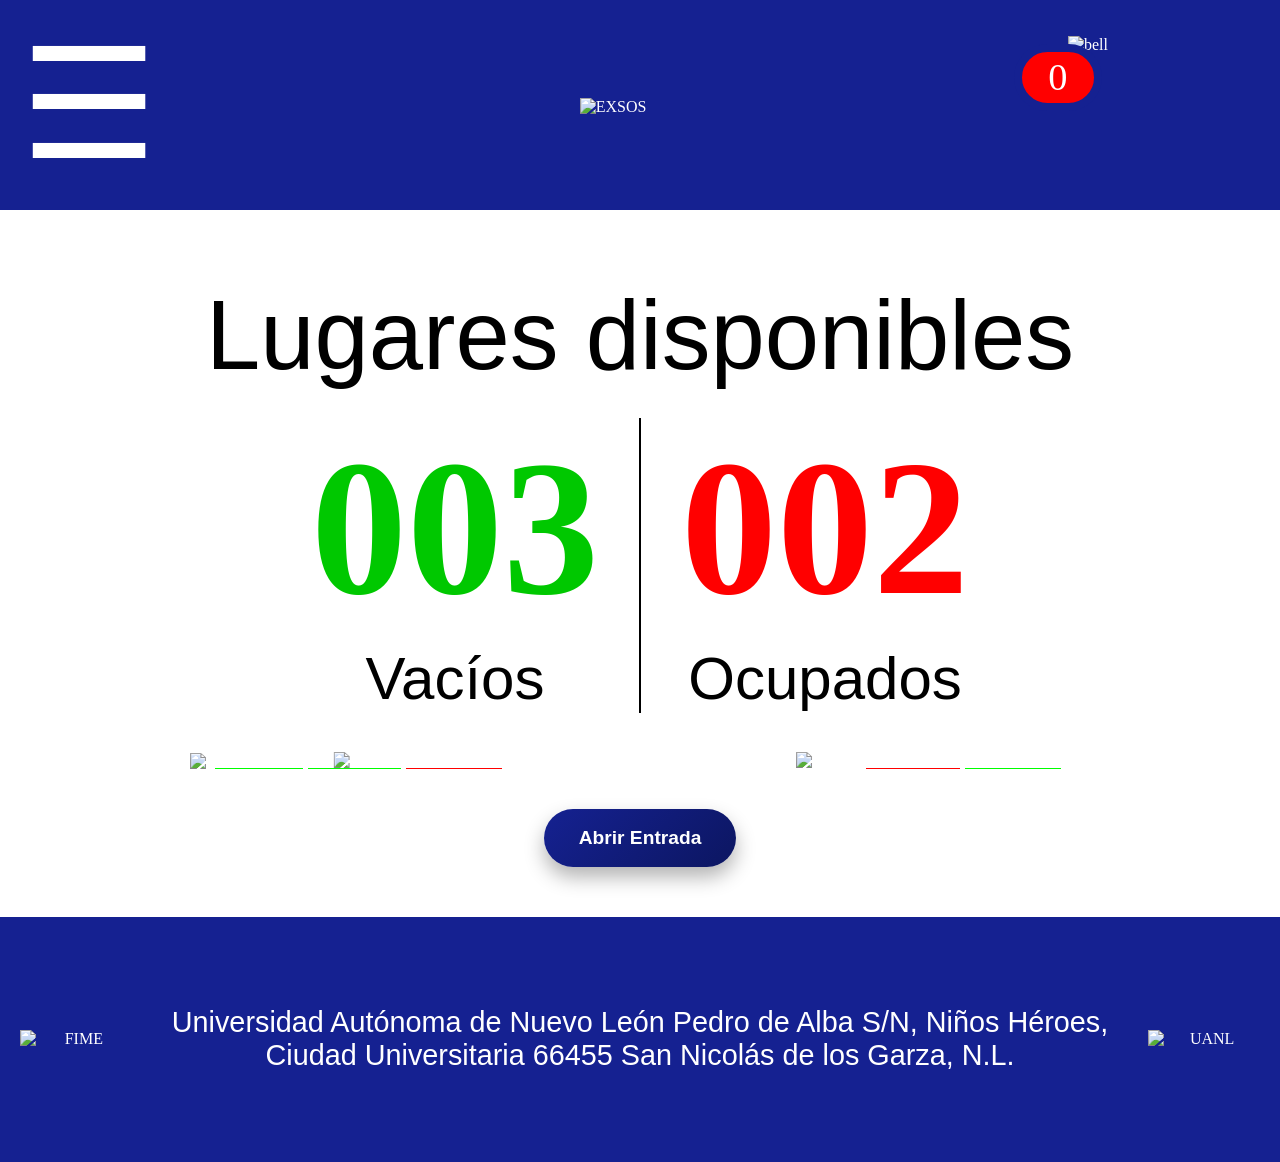
==== index.html @ 55df1228 "Update index.html" ====
<!DOCTYPE html>
<html lang="es">

    <head>
        <meta charset="UTF-8">
        <title> interfaz IHM </title>
        <link rel="stylesheet" href="Styles.css">
        <link rel="icon" href="https://i.postimg.cc/sD1s6x3P/mua.webp">
        
        <!-- IMPORTACIÓN DE LIBRERÍAS FIREBASE (Versión Compat para no romper los botones) -->
<script src="https://www.gstatic.com/firebasejs/8.10.0/firebase-app.js"></script>
<script src="https://www.gstatic.com/firebasejs/8.10.0/firebase-database.js"></script>
    </head>

    <body>

    <!--    ----------------         Aqui esta para el menu despegable               ------------------   -->
                 <div class="header">
                    <div class="menu-btn" onclick="abrirMenu()">☰</div>
                    <div class="imagen-exsos">
                            <img src="https://i.imgur.com/lXxOiO5.png" alt="EXSOS" class="posicion-logo">
                    </div>
                    <div class="notificaciones-container">
                        <div class="campana-wrapper" onclick="toggleNotificaciones()">
                        <img src="https://i.imgur.com/gANyK8b.png" class="bell" alt="bell">
                        <span class="badge" id="badgeNoti">0</span>
                        </div>

                            <div id="panelNotificaciones" class="panel-notificaciones">

                            <h3 class="titulo-panel">Actualizaciones</h3>

                                    <!-- HOY -->
                                        <div class="bloque-noti">
                                            <div class="cabecera-noti" onclick="toggleSeccion('hoy')">
                                                <span>Hoy</span>
                                                <span class="flecha" id="flecha-hoy">▼</span>
                                            </div>

                                            <div class="contenido-noti" id="hoy">

                                                <div class="estado-vacio" id="estadoVacioHoy">
                                                    <img src="https://i.postimg.cc/vT0816bb/Dino-sorprendido.webp" alt="Sin eventos" class="img-vacio">
                                                    <p>No se encontraron eventos...</p>
                                                </div>

                                            </div>
                                        </div>

                                    
                                        <div class="bloque-noti">
                                            <div class="cabecera-noti" onclick="toggleSeccion('anteriores')">
                                                <span>Anteriores</span>
                                                <span class="flecha" id="flecha-anteriores">▼</span>
                                            </div>

                                            <div class="contenido-noti" id="anteriores">

                                                <div class="estado-vacio" id="estadoVacioAnteriores">
                                                    <img src="https://i.postimg.cc/vT0816bb/Dino-sorprendido.webp" class="img-vacio">
                                                    <p>No se encontraron eventos...</p>
                                                </div>

                                            </div>
                                        </div>

                            </div>
                    </div>
                </div>


                
                <div id="menuLateral" class="menu-lateral">

                    <div class="menu-top">
                            <div class="menu-icon">☰</div>
                            </div>

                    <div class="menu-body">
                    <a href="Calendario.html">Calendario</a>
                    <a href="#" onclick="abrirAyuda()">Ayuda</a>
                    <a href="Comentarios.html">Comentarios</a>
                    </div>

                </div>

                <div id="overlay" class="overlay" onclick="cerrarMenu()"></div>

    <!--    ----------------         Aqui termina  el menu despegable               ------------------   -->



        <div class="Lugares-disponibles">Lugares disponibles</div>
        
<div class="contenedor-disponibilidad">

    <div class="bloque-numero">
        <span class="numero-verde">003</span>
        <span class="texto-label">Vacíos</span>
    </div>

    <div class="linea-vertical"></div>

    <div class="bloque-numero">
        <span class="numero-rojo">002</span>
        <span class="texto-label">Ocupados</span>
    </div>

</div>








<div class="mapa-estacionamiento">

<img src="https://i.imgur.com/AgysTJE.png" class="estadio">

<div class="cajon libre cajon1">
    <img src="https://i.imgur.com/J6oQWkW.png" class="carro">
</div>

<div class="cajon libre cajon2">
    <img src="https://i.imgur.com/UI5w5Cl.png" class="carro">
</div>

<div class="cajon ocupado cajon3">
    <img src="https://i.imgur.com/orgo04S.png" class="carro">
</div>

<div class="cajon ocupado cajon4">
    <img src="https://i.imgur.com/Uoj2Zxn.png" class="carro">
</div>

<div class="cajon libre cajon5">
    <img src="https://i.imgur.com/QnTv1Oe.png" class="carro">
</div>

</div>

        
<div class="contenedor-boton-acceso">
    <button id="btnAbrirPluma" class="boton-premium" onclick="solicitarApertura()">
        Abrir Entrada
    </button>
</div> 



<!--    ----------------         Aqui empieza  el pie de pagina               ------------------   -->

        <footer class="pie-de-pagina">
            <img src="https://i.imgur.com/ThuJm05.png" alt="FIME" class="tamaño-logos-FIME">
            <p class="texto-universidad">Universidad Autónoma de Nuevo León
                    Pedro de Alba S/N, Niños Héroes, Ciudad Universitaria
                    66455 San Nicolás de los Garza, N.L.</p>
            
            <img src="https://i.imgur.com/YqsTbxy.png" alt="UANL" class="tamaño-logos-uni">
        </footer>

<!--    ----------------         Aqui termina  el pie de pagina               ------------------   --> 
        
        



<div id="overlayAyuda">

<div class="contenedor-ayudante">

    <!-- MONITO CENTRAL -->
    <img src="https://i.postimg.cc/zv83Hrh0/Dino-saludo.png"
    id="imagenCentral"
    class="monito-animado-grande">

    <div class="mensaje-ayuda" id="mensajeAyuda">
        <h3 id="tituloAyuda"></h3>
        <p id="textoAyuda"></p>
    </div>

    <!-- CHAT -->
    
<div class="chat-contenedor">

<div class="titulo-chat">
Asistente virtual Exsos
</div>

<div class="chat-area" id="chatArea">

<!-- MENSAJE DEL BOT -->
<div class="mensaje bot">
<img src="https://i.postimg.cc/76TSnwb3/Dino.jpg" class="avatar">
<div class="burbuja">
¿En qué puedo ayudarte?
</div>
</div>

</div>

<div class="input-chat">
<input type="text" id="inputUsuario" placeholder="Escribe tu pregunta...">
<button class="boton-enviar" onclick="enviarMensaje()">➤</button>
</div>

</div>

    <button class="btn-cerrar" onclick="cerrarAyuda()">Cerrar</button>

</div>

</div>
        
        <!-- SCRIPT INTEGRADO: Reemplaza el llamado externo para asegurar la conexión -->
        <script>
            /* ========================= */
            /* CONEXIÓN A FIREBASE       */
            /* ========================= */
            const firebaseConfig = {
                databaseURL: "https://esp32-ecdcf-default-rtdb.asia-southeast1.firebasedatabase.app"
            };
            
            // Inicializar Firebase
            firebase.initializeApp(firebaseConfig);
            const db = firebase.database();

            // Escuchar cambios en la ruta "estacionamiento" en TIEMPO REAL
            db.ref('estacionamiento').on('value', (snapshot) => {
                const data = snapshot.val();
                
                if (data) {
                    // Mapeamos los datos de Firebase
                    let estados = [data.cajon1, data.cajon2, data.cajon3, data.cajon4, data.cajon5];

                    let cajones = [
                        document.querySelector(".cajon1"),
                        document.querySelector(".cajon2"),
                        document.querySelector(".cajon3"),
                        document.querySelector(".cajon4"),
                        document.querySelector(".cajon5")
                    ];

                    let ocupados = 0;
                    let libres = 0;

                    for (let i = 0; i < 5; i++) {
                        if (cajones[i]) {
                            if (estados[i] == 0) { // Ocupado
                                cajones[i].classList.remove("libre");
                                cajones[i].classList.add("ocupado");
                                ocupados++;
                            } else { // Libre
                                cajones[i].classList.remove("ocupado");
                                cajones[i].classList.add("libre");
                                libres++;
                            }
                        }
                    }

                    // Actualizar textos de contador
                    const txtLibres = document.querySelector(".numero-verde");
                    const txtOcupados = document.querySelector(".numero-rojo");
                    if(txtLibres) txtLibres.innerText = libres.toString().padStart(3, '0');
                    if(txtOcupados) txtOcupados.innerText = ocupados.toString().padStart(3, '0');
                }
            });


            function cambiarEstadoCajon(numero, estado){
                const cajon = document.querySelector(".cajon" + numero);
                if(estado === "libre"){
                    cajon.classList.remove("ocupado");
                    cajon.classList.add("libre");
                }else{
                    cajon.classList.remove("libre");
                    cajon.classList.add("ocupado");
                }
            }

            /* ========================= */
            /* MENU LATERAL              */
            /* ========================= */
            function abrirMenu(){
                document.getElementById("menuLateral").classList.add("activo");
                document.getElementById("overlay").classList.add("activo");
            }

            function cerrarMenu(){
                document.getElementById("menuLateral").classList.remove("activo");
                document.getElementById("overlay").classList.remove("activo");
            }

            /* ========================= */
            /* PANEL DE NOTIFICACIONES   */
            /* ========================= */
            function toggleNotificaciones(){
                const panel = document.getElementById("panelNotificaciones");
                panel.classList.toggle("activo");
            }

            document.addEventListener("click", function(e){
                const panel = document.getElementById("panelNotificaciones");
                const container = document.querySelector(".notificaciones-container");
                if(container && !container.contains(e.target)){
                    if(panel) panel.classList.remove("activo");
                }
            });

            function toggleSeccion(id){
                const contenido = document.getElementById(id);
                const flecha = document.getElementById("flecha-" + id);
                if(contenido) contenido.classList.toggle("activo");
                if(flecha) flecha.classList.toggle("rotar");
            }

            /* ========================= */
            /* AYUDANTE CHATBOT          */
            /* ========================= */
            function abrirAyuda(){
                const overlay = document.getElementById("overlayAyuda");
                const titulo = document.getElementById("tituloAyuda");
                const texto = document.getElementById("textoAyuda");
                const mensajeAyuda = document.getElementById("mensajeAyuda");
                const imagenCentral = document.getElementById("imagenCentral");
                const chatContenedor = document.querySelector(".chat-contenedor");
                const chat = document.getElementById("chatArea");

                overlay.classList.add("activo");
                titulo.innerHTML = "";
                texto.innerHTML = "";
                chat.innerHTML = "";
                chatContenedor.classList.remove("activo");

                /* RESETEAR ESTADO */
                imagenCentral.classList.remove("monito-desaparece");
                mensajeAyuda.classList.remove("monito-desaparece");
                imagenCentral.style.display = "block";
                mensajeAyuda.style.display = "block";

                escribirTexto("¡Hola!", titulo, 50, () => {
                    escribirTexto("Soy tu asistente virtual EXSOS", texto, 30, () => {
                        setTimeout(()=>{
                            imagenCentral.classList.add("monito-desaparece");
                            mensajeAyuda.classList.add("monito-desaparece");
                            setTimeout(()=>{
                                imagenCentral.style.display="none";
                                mensajeAyuda.style.display="none";
                                chatContenedor.classList.add("activo");
                                chat.innerHTML += `
                                <div class="mensaje bot">
                                    <img src="https://i.postimg.cc/WpxqwBv1/Feliz.png" class="avatar">
                                    <div class="burbuja">
                                        ¿En qué puedo ayudarte?
                                    </div>
                                </div>
                                `;
                                chat.scrollTop = chat.scrollHeight;
                            },500);
                        },1500);
                    });
                });
            }

            function cerrarAyuda(){
                const overlay = document.getElementById("overlayAyuda");
                const chat = document.getElementById("chatArea");
                const imagenCentral = document.getElementById("imagenCentral");
                const chatContenedor = document.querySelector(".chat-contenedor");
                const mensajeAyuda = document.getElementById("mensajeAyuda");

                overlay.classList.remove("activo");
                chat.innerHTML="";
                chatContenedor.classList.remove("activo");

                /* RESETEAR ANIMACIÓN */
                imagenCentral.classList.remove("monito-desaparece");
                mensajeAyuda.classList.remove("monito-desaparece");
                imagenCentral.style.display="block";
                mensajeAyuda.style.display="block";
            }

            /* ========================= */
            /* EFECTO MAQUINA DE ESCRIBIR*/
            /* ========================= */
            function escribirTexto(textoCompleto, elemento, velocidad, callback){
                let i = 0;
                elemento.innerHTML = "";
                const intervalo = setInterval(()=>{
                    elemento.innerHTML += textoCompleto.charAt(i);
                    i++;
                    if(i >= textoCompleto.length){
                        clearInterval(intervalo);
                        if(callback) callback();
                    }
                }, velocidad);
            }

            /* ========================= */
            /* AVATAR DINAMICO           */
            /* ========================= */
            function obtenerAvatarBot(texto){
                texto = texto.toLowerCase();
                if(texto.includes("verde")) return "https://i.postimg.cc/WpxqwBv1/Feliz.png";
                if(texto.includes("rojo")) return "https://i.postimg.cc/WpxqwBv1/Feliz.png";
                if(texto.includes("tu nombre") || texto.includes("como te llamas") || texto.includes("eres")) return "https://i.postimg.cc/WpxqwBv1/Feliz.png";
                if(texto.includes("funciona") || texto.includes("funcionamiento") || texto.includes("colores") || texto.includes("color")) return "https://i.postimg.cc/zv83Hrh0/Dino-saludo.png";
                if(texto.includes("hora") || texto.includes("dia") || texto.includes("horario")) return "https://i.postimg.cc/zv83Hrh0/Dino-saludo.png";
                if(texto.includes("tiempo real") || texto.includes("actualiza en tiempo real") || texto.includes("actualiza solo") || texto.includes("automaticamente")) return "https://i.postimg.cc/pXnXVr41/chat.png";
                if(texto.includes("incorrectamente") || texto.includes("lugar incorrecto") || texto.includes("error")) return "https://i.postimg.cc/MTCZ18j7/sorry.webp";
                if(texto.includes("contador") || texto.includes("cada cuanto") || texto.includes("cada cuánto")) return "https://i.postimg.cc/pXnXVr41/chat.png";
                if(texto.includes("confiar") || texto.includes("disponibilidad")) return "https://i.postimg.cc/g0rG50VB/Dino-ss.png";
                if(texto.includes("no muestra color") || texto.includes("sin color")) return "https://i.postimg.cc/9XyCsK7N/risa.webp";
                if(texto.includes("actualizar pagina") || texto.includes("actualizar página") || texto.includes("recargar")) return "https://i.postimg.cc/sD1s6x3P/mua.webp";
                return "https://i.postimg.cc/rwwT0pPq/triste.png";
            }

            function obtenerAvatarUsuario(texto){
                if(texto.includes("verde")) return "https://i.postimg.cc/Xvg92Qgp/Pizza.png";
                if(texto.includes("rojo")) return "https://i.postimg.cc/ZqjyP0bk/duda.png";
                if(texto.includes("funciona") || texto.includes("funcionamiento") || texto.includes("colores") || texto.includes("color")) return "https://i.postimg.cc/qMCyfkLh/como.png";
                if(texto.includes("tu nombre") || texto.includes("como te llamas") || texto.includes("eres")) return "https://i.postimg.cc/3NzGy63L/Dina.png";
                if(texto.includes("hora") || texto.includes("dia") || texto.includes("horario")) return "https://i.postimg.cc/qMCyfkLh/como.png";
                if(texto.includes("tiempo real") || texto.includes("actualiza en tiempo real") || texto.includes("actualiza solo") || texto.includes("automaticamente")) return "https://i.postimg.cc/Xvg92Qgp/Pizza.png";
                if(texto.includes("incorrectamente") || texto.includes("lugar incorrecto") || texto.includes("error")) return "https://i.postimg.cc/h4NMQZZ7/fung.png";
                if(texto.includes("contador") || texto.includes("cada cuanto") || texto.includes("cada cuánto")) return "https://i.postimg.cc/WpxqwBv1/Feliz.png";
                if(texto.includes("confiar") || texto.includes("disponibilidad")) return "https://i.postimg.cc/WpxqwBv1/Feliz.png";
                if(texto.includes("no muestra color") || texto.includes("sin color")) return "https://i.postimg.cc/fLrtFFSV/pizza-serio.png";
                if(texto.includes("actualizar pagina") || texto.includes("actualizar página") || texto.includes("recargar")) return "https://i.postimg.cc/FFwGkCCf/LU.png";
                return "https://i.postimg.cc/3NzGy63L/Dina.png";
            }

            /* ========================= */
            /* ENVIAR MENSAJE            */
            /* ========================= */
            function enviarMensaje(){
                const input = document.getElementById("inputUsuario");
                const chat = document.getElementById("chatArea");
                const textoUsuario = input.value.trim();
                
                if(textoUsuario === "") return;
                const avatarUsuario = obtenerAvatarUsuario(textoUsuario);

                chat.innerHTML += `
                <div class="mensaje usuario">
                    <div class="burbuja">${textoUsuario}</div>
                    <img src="${avatarUsuario}" class="avatar usuario-avatar">
                </div>
                `;

                input.value="";

                const pensando = document.createElement("div");
                pensando.classList.add("mensaje","bot");
                pensando.innerHTML = `
                    <img src="https://i.postimg.cc/WpxqwBv1/Feliz.png" class="avatar">
                    <div class="burbuja pensando">Escribiendo...</div>
                `;
                chat.appendChild(pensando);
                chat.scrollTop = chat.scrollHeight;

                setTimeout(()=>{
                    pensando.remove();
                    const respuesta = generarRespuesta(textoUsuario);
                    const avatarBot = obtenerAvatarBot(textoUsuario);
                    const mensajeBot = document.createElement("div");
                    mensajeBot.classList.add("mensaje","bot");

                    mensajeBot.innerHTML = `
                        <img src="${avatarBot}" class="avatar">
                        <div class="burbuja"></div>
                    `;
                    chat.appendChild(mensajeBot);

                    const burbuja = mensajeBot.querySelector(".burbuja");
                    escribirTexto(respuesta, burbuja, 20);
                    chat.scrollTop = chat.scrollHeight;
                },1000);
            }

            /* ========================= */
            /* RESPUESTAS DEL BOT        */
            /* ========================= */
            function generarRespuesta(texto){
                texto = texto.toLowerCase();
                if(texto.includes("verde")) return "El color verde indica que el lugar de estacionamiento está disponible y puede ser utilizado.";
                if(texto.includes("funciona") || texto.includes("funcionamiento") || texto.includes("colores") || texto.includes("color")) return "El color verde indica que el lugar de estacionamiento está disponible y puede ser utilizado, mientras el color rojo indica que el cajón está ocupado por un vehículo.";
                if(texto.includes("tu nombre") || texto.includes("como te llamas") || texto.includes("eres")) return "Mi nombre es Dino, soy el asistente oficial de la página EXSOS, estoy aquí para ayudarte a responder preguntas o dudas que tengas sobre la página";
                if(texto.includes("hora") || texto.includes("dia") || texto.includes("horario")) return "El color verde indica que el lugar de estacionamiento está disponible y puede ser utilizado, mientras el color rojo indica que el cajón está ocupado por un vehículo.";
                if(texto.includes("rojo")) return "El color rojo indica que el cajón está ocupado por un vehículo.";
                if(texto.includes("tiempo real") || texto.includes("actualiza en tiempo real") || texto.includes("actualiza solo") || texto.includes("automaticamente")) return "Sí. El sistema se actualiza automáticamente conforme los sensores detectan la entrada o salida de vehículos.";
                if(texto.includes("incorrectamente") || texto.includes("lugar incorrecto") || texto.includes("error")) return "Puedes reportarlo en la sección de Comentarios para que el personal revise el sensor correspondiente.";
                if(texto.includes("contador") || texto.includes("cada cuanto") || texto.includes("cada cuánto")) return "El contador se actualiza automáticamente cada vez que un sensor detecta un cambio en un cajón.";
                if(texto.includes("confiar") || texto.includes("disponibilidad")) return "El sistema tiene alta precisión, pero pueden existir pequeñas variaciones si un vehículo está entrando o saliendo en ese momento.";
                if(texto.includes("no muestra color") || texto.includes("sin color")) return "Puede indicar que el sensor está en revisión o que hay un problema de comunicación. Se recomienda verificar físicamente el lugar.";
                if(texto.includes("actualizar pagina") || texto.includes("actualizar página") || texto.includes("recargar")) return "No. La página se actualiza automáticamente, no necesitas actualizarla manualmente.";
                return "Lo siento, aún estoy aprendiendo. Intenta preguntar sobre colores, disponibilidad o funcionamiento del sistema.";
            }

            /* ========================= */
            /* ENTER PARA ENVIAR         */
            /* ========================= */
            document.addEventListener("DOMContentLoaded", function(){
                const input = document.getElementById("inputUsuario");
                if(input) {
                    input.addEventListener("keypress", function(e){
                        if(e.key === "Enter"){
                            enviarMensaje();
                        }
                    });
                }
            });

            /* ========================= */
            /* CALENDARIO                */
            /* ========================= */
            let partidos = {};

            async function cargarPartidos(){
                try {
                    const respuesta = await fetch("partidos.csv");
                    const texto = await respuesta.text();
                    const lineas = texto.split("\n");
                    lineas.shift();

                    lineas.forEach(linea => {
                        const datos = linea.split(",");
                        if(datos.length >= 7) {
                            const mes = datos[0];
                            const dia = datos[1];
                            const local = datos[2];
                            const rival = datos[3];
                            const hora = datos[4];
                            const logoLocal = datos[5];
                            const logoRival = datos[6];
                            const clave = mes + "-" + dia;

                            if(!partidos[clave]){
                                partidos[clave] = [];
                            }
                            partidos[clave].push({
                                rival:rival, local:local, hora:hora, logoLocal:logoLocal, logoRival:logoRival
                            });
                        }
                    });
                    marcarPartidos();
                    activarClicks();
                    revisarPartidosHoy();
                    revisarPartidosAnteriores();
                } catch(e) {
                    console.log("No se pudo cargar partidos.csv");
                }
            }

            function marcarPartidos(){
                const meses = document.querySelectorAll(".mes");
                meses.forEach((mesDiv, index) => {
                    const mesNumero = index + 1;
                    const dias = mesDiv.querySelectorAll(".dias span");
                    dias.forEach(dia => {
                        const numero = dia.dataset.dia;
                        const clave = mesNumero + "-" + numero;
                        if(partidos[clave]){
                            dia.classList.add("partido");
                        }
                    });
                });
            }

            function activarClicks(){
                const meses = document.querySelectorAll(".mes");
                meses.forEach((mesDiv, index) => {
                    const mesNumero = index + 1;
                    const dias = mesDiv.querySelectorAll(".dias span");
                    dias.forEach(dia => {
                        dia.addEventListener("click", function(){
                            const numero = this.dataset.dia;
                            const clave = mesNumero + "-" + numero;
                            if(partidos[clave]){
                                mostrarPopup(partidos[clave]);
                            }
                        });
                    });
                });
            }

            function mostrarPopup(listaPartidos){
                document.getElementById("popup").style.display="flex";
                let contenido = "";
                listaPartidos.forEach(partido => {
                    contenido += `
                    <div class="partido-card">
                        <div class="partido-info">
                            <div class="equipo">
                                <img src="logos/${partido.logoLocal}">
                                <span class="nombre-equipo">${partido.local}</span>
                            </div>
                            <div class="vs">VS</div>
                            <div class="equipo">
                                <span class="nombre-equipo">${partido.rival}</span>
                                <img src="logos/${partido.logoRival}">
                            </div>
                            <div class="info-partido">
                                <div class="hora">🕒 ${partido.hora}</div>
                            </div>
                        </div>
                        <div class="barra-color"></div>
                    </div>
                    `;
                });
                document.getElementById("popup-rival").innerHTML = contenido;
            }

            function cerrarPopup(){
                document.getElementById("popup").style.display="none";
            }

            document.addEventListener("DOMContentLoaded",function(){
                corregirInicioMeses();
                cargarPartidos();
            });

            function revisarPartidosHoy(){
                const hoy = new Date();
                const mes = hoy.getMonth() + 1;
                const dia = hoy.getDate();
                const clave = mes + "-" + dia;
                const contenedor = document.getElementById("hoy");
                const estadoVacio = document.getElementById("estadoVacioHoy");

                if(partidos[clave]){
                    if(estadoVacio) estadoVacio.style.display = "none";
                    partidos[clave].forEach(partido => {
                        const aviso = document.createElement("div");
                        aviso.classList.add("notificacion-card");
                        aviso.innerHTML = `
                        <div class="noti-icono">⚽</div>
                        <div class="noti-texto">
                        <div class="noti-titulo">Partido hoy</div>
                        <div class="noti-mensaje">Hoy hay partido a las ${partido.hora}. Se recomienda salir temprano.</div>
                        </div>
                        `;
                        if(contenedor) contenedor.appendChild(aviso);
                    });
                }
                actualizarNumeroCampana();
            }

            function revisarPartidosAnteriores(){
                const hoy = new Date();
                const mesActual = hoy.getMonth() + 1;
                const diaActual = hoy.getDate();
                const contenedor = document.getElementById("anteriores");
                const estadoVacio = document.getElementById("estadoVacioAnteriores");

                if(contenedor) contenedor.querySelectorAll(".notificacion-card").forEach(e => e.remove());

                let hayEventos = false;
                Object.keys(partidos).forEach(clave => {
                    const partes = clave.split("-");
                    const mes = parseInt(partes[0]);
                    const dia = parseInt(partes[1]);

                    if(mes < mesActual || (mes === mesActual && dia < diaActual)){
                        partidos[clave].forEach(partido => {
                            const aviso = document.createElement("div");
                            aviso.classList.add("notificacion-card");
                            aviso.innerHTML = `
                            <div class="noti-icono">📅</div>
                            <div class="noti-texto">
                            <div class="noti-titulo">${partido.local} vs ${partido.rival}</div>
                            <div class="noti-mensaje">${dia}/${mes}/26 - ${partido.hora}</div>
                            </div>
                            `;
                            if(contenedor) contenedor.appendChild(aviso);
                            hayEventos = true;
                        });
                    }
                });

                if(estadoVacio) {
                    if(hayEventos) estadoVacio.style.display = "none";
                    else estadoVacio.style.display = "flex";
                }
                actualizarNumeroCampana();
            }

            function corregirInicioMeses(){
                const year = 2026;
                document.querySelectorAll(".mes").forEach((mesDiv, index) => {
                    const diasContainer = mesDiv.querySelector(".dias");
                    if(diasContainer) {
                        diasContainer.querySelectorAll(".vacio").forEach(e => e.remove());
                        const primerDia = new Date(year, index, 1).getDay();
                        let offset = primerDia - 1;
                        if(offset < 0) offset = 6;
                        for(let i = 0; i < offset; i++){
                            const espacio = document.createElement("span");
                            espacio.classList.add("vacio");
                            diasContainer.prepend(espacio);
                        }
                    }
                });
            }

            function actualizarNumeroCampana(){
                const hoy = document.querySelectorAll("#hoy .notificacion-card").length;
                const anteriores = document.querySelectorAll("#anteriores .notificacion-card").length;
                const total = hoy + anteriores;
                const badge = document.getElementById("badgeNoti");

                if(badge) {
                    badge.textContent = total;
                    if(total === 0){
                        badge.style.backgroundColor = "#00c800"; // verde
                    }else{
                        badge.style.backgroundColor = "red"; // rojo
                    }
                }
            }
            

        </script>
    </body>
</html>
---- Styles.css ----
body{
    margin: 0;
}

/* Contenedor para centrar el botón */
.contenedor-boton-acceso {
    display: flex;
    justify-content: center;
    margin: 40px 0;
}

/* Estilo Moderno del Botón */
.boton-premium {
    background: linear-gradient(135deg, #152191 0%, #0c1661 100%);
    color: white;
    border: none;
    padding: 18px 35px;
    font-size: 1.2rem;
    font-family: 'Gill Sans', sans-serif;
    font-weight: bold;
    border-radius: 50px;
    cursor: pointer;
    box-shadow: 0 10px 20px rgba(0,0,0,0.3);
    transition: all 0.3s ease;
    display: flex;
    align-items: center;
    gap: 10px;
}

.boton-premium:hover {
    transform: translateY(-3px);
    box-shadow: 0 15px 25px rgba(0,0,0,0.4);
    background: linear-gradient(135deg, #1d2dbd 0%, #152191 100%);
}

.boton-premium:active {
    transform: translateY(1px);
}

/* Estilo para el mensaje de alerta (Toast) */
.alerta-acceso {
    position: fixed;
    top: 20px;
    left: 50%;
    transform: translateX(-50%) translateY(-20px);
    background: #ff3333;
    color: white;
    padding: 15px 25px;
    border-radius: 10px;
    z-index: 10000;
    opacity: 0;
    transition: 0.3s;
    font-family: sans-serif;
}

.alerta-acceso.show {
    opacity: 1;
    transform: translateX(-50%) translateY(0);
}



/* Contenedor del mapa */
.mapa-estacionamiento {
    position: relative;
}

/* Zona del botón (encima de la entrada verde) */
.zona-acceso {
    position: absolute;

    /* 📍 POSICIÓN EXACTA SOBRE LA ENTRADA VERDE */
    bottom: 3%;     /* altura exacta del acceso */
    left: 50%;      
    transform: translateX(-50%);
    
    z-index: 10; /* para que quede encima del mapa */
}

/* Botón moderno tipo acceso */
.btn-acceso {
    width: 70px;
    height: 70px;
    border-radius: 50%;

    background: radial-gradient(circle, #FFD400, #f7b500);
    border: 3px solid #152191;

    color: #152191;
    font-size: 30px;

    display: flex;
    align-items: center;
    justify-content: center;

    box-shadow: 0 8px 20px rgba(0,0,0,0.5);

    cursor: pointer;
    transition: all 0.2s ease;

    position: relative;
}

/* HOVER */
.btn-acceso:hover {
    transform: scale(1.15);
}

/* CLICK */
.btn-acceso:active {
    transform: scale(0.9);
}

/* 🔥 ANILLO TIPO SENSOR */
.btn-acceso::after {
    content: "";
    position: absolute;
    width: 100%;
    height: 100%;
    border-radius: 50%;
    border: 2px solid #FFD400;

    animation: pulso 1.5s infinite;
}

.alerta-acceso {
    position: fixed;
    top: 20px;
    left: 50%;
    transform: translateX(-50%) translateY(-20px);

    background: #152191;
    color: white;

    padding: 15px 25px;
    border-radius: 12px;

    box-shadow: 0 8px 20px rgba(0,0,0,0.4);

    opacity: 0;
    transition: all 0.3s ease;

    z-index: 9999;
}

.alerta-acceso.visible {
    opacity: 1;
    transform: translateX(-50%) translateY(0);
}

.alerta-contenido h2 {
    margin: 0;
    font-size: 18px;
}

.alerta-contenido p {
    margin: 5px 0 0 0;
    font-size: 14px;
}


@keyframes pulso {
    0% {
        transform: scale(1);
        opacity: 0.7;
    }
    100% {
        transform: scale(1.7);
        opacity: 0;
    }
}







/*          Encabezado              */
.imagen-exsos{
    background: #152191;
    text-align:center;
    
}

.posicion-logo{
    margin-top: 7%;
    margin-bottom: 2%;
    width: 70%;
    
}







/*          Campanita             */

.notificaciones-container{
    position: relative;
    height: 10vw;
    width: 15vw;
}

.campana-wrapper{
    position: relative;   
    width: fit-content;
    cursor: pointer;
    bottom: 0.4vw;
}

.bell{
    width: 12vw;
}


.badge{
position:absolute;
top:0.6vw;
right:0.5vw;

background:red;
color:white;

font-size:3vw;

min-width:4vw;
height:4vw;
padding:0 0.8vw;

border-radius:90px;
border:0.7vw solid #152191;

display:flex;
align-items:center;
justify-content:center;
}

.bell.nueva{
animation:campana 0.6s;
}

.titulo-panel{
    font-family:'Gill Sans', 'Gill Sans MT', Calibri, 'Trebuchet MS', sans-serif;
    font-size: clamp(40px, 2vw, 20px);
    font-weight: 600;
}

.panel-notificaciones{

    position: absolute;
    top: 60px;
    right: 0;
    width: clamp(600px, 90vw, 400px);
    background: white;
    color: black;
    border-radius: 12px;
    box-shadow: 0 8px 20px rgba(0,0,0,0.25);
    padding: 15px;
    display: none;
    opacity: 0;
    transform: translateY(-10px);
    transition: 0.3s ease;
    z-index: 3000;
}


.panel-notificaciones.activo{
    display: block;
    opacity: 1;
    transform: translateY(0);
}


.bloque-noti{
    margin-top: 10px;
    border-top: 1px solid #ddd;
    padding-top: 35px;
}

.cabecera-noti{
    font-family:'Gill Sans', 'Gill Sans MT', Calibri, 'Trebuchet MS', sans-serif;
    font-size: clamp(40px, 2vw, 20px);
    font-weight: 600;
    display:flex;
    justify-content:space-between;
    cursor:pointer;
    font-weight:bold;
    color:#152191;
}

.flecha{
    transition: transform 0.3s ease;
}

.contenido-noti{
    font-family:'Gill Sans', 'Gill Sans MT', Calibri, 'Trebuchet MS', sans-serif;
    font-size: clamp(40px, 2vw, 20px);
    max-height:0;
    overflow: hidden;
    transition: max-height 0.3s ease;
    margin-top: 5px;
}

.contenido-noti.activo{
    max-height: 100vw;
    overflow-y: auto;
}

.noti-partido{
    font-family:'Gill Sans', 'Gill Sans MT', Calibri, 'Trebuchet MS', sans-serif;
    font-weight:normal;
    font-size:3vw;
    margin:13px 0;
    text-align: justify;
}

.noti-anterior{
    font-family:'Gill Sans', 'Gill Sans MT', Calibri, 'Trebuchet MS', sans-serif;
    font-weight:normal;
    font-size:3vw;
    margin:6px 0;
}

.flecha.rotar{
    transform: rotate(180deg);
}

.estado-vacio{
    display:flex;
    flex-direction:column;
    align-items:center;
    justify-content:center;
    padding:20px 0;
    text-align:center;
    animation: fadeIn 0.3s ease;
}

.img-vacio{
    width: 15vw;
    margin-bottom:10px;
    opacity:1;
}


@keyframes fadeIn{
    from{ opacity:0; transform: translateY(5px); }
    to{ opacity:1; transform: translateY(0); }
}

/* TARJETA DE NOTIFICACION */

.notificacion-card{

display:flex;
align-items:center;
gap:20px;

background:#f2f2f2;

padding:14px;
border-radius:18px;

margin-top:12px;

box-shadow:0 4px 12px rgba(0,0,0,0.15);

transition:0.2s;
}

.notificacion-card:hover{
transform:scale(1.02);
}

/* ICONO */

.noti-icono{
font-size: clamp(40px, 2vw, 28px);
width:40px;
text-align:center;
}

/* TEXTO */

.noti-texto{
flex:1;
}

.noti-titulo{
font-weight:bold;
font-size:60%;
color:#000;
}

.noti-mensaje{
font-size:55%;
color:#444;
text-align: justify;
}

/*          Menu despegable              */

.header{
    background: #152191;
    color:white;
    display:flex;
    align-items:center;      
    justify-content:space-between;
    padding:15px 20px;
}

.menu-btn{
    font-size:12vw;
    cursor:pointer;
}


.menu-lateral{
    position:fixed;
    top:0px;
    left:-80%;
    width:40%;
    height:100%;
    transition:0.3s ease;
    z-index:1000;
}


.menu-top{
    background:#152191;
    height:23.9vw;
    display:flex;
    align-items:center;
    padding-left:20px;
}

.menu-icon{
    font-size:700%;
    color:white;
}


.menu-body{
    background:#ead228;
    height:calc(100% - 90px);
    padding-top:20px;
}

.menu-body a{
    display:block;
    padding:18px 25px;
    text-decoration:none;
    color:white;
    font-size:5vw;
    font-family:'Gill Sans', 'Gill Sans MT', Calibri, 'Trebuchet';
    border-bottom:4px solid rgba(255,255,255,0.6);
}

.menu-body a:hover{
    background:rgba(0,0,0,0.1);
}


.menu-lateral.activo{
    left:0;
}


.overlay{
    position:fixed;
    top:0;
    left:0;
    width:100%;
    height:100%;
    background:rgba(0,0,0,0.4);
    display:none;
    z-index:999;
}

.overlay.activo{
    display:block;
}


/*         Fin Encabezado              */


/* ---------- DISPONIBILIDAD ---------- */

.Lugares-disponibles{
font-family:'Gill Sans','Gill Sans MT',Calibri,'Trebuchet MS',sans-serif;
font-size:610%;
margin-top:5.5%;
text-align:center;
}

.contenedor-disponibilidad{
display:flex;
justify-content:center;
align-items:center;
margin-top:2vw;
gap:40px;
}

.bloque-numero{
display:flex;
flex-direction:column;
align-items:center;
}

.numero-verde{
font-size:clamp(15vw,6vw,80px);
font-weight:bold;
color:#00c800;
}

.numero-rojo{
font-size:clamp(15vw,6vw,80px);
font-weight:bold;
color:red;
}

.texto-label{
font-family:'Gill Sans','Gill Sans MT',Calibri,'Trebuchet MS',sans-serif;
font-size:clamp(60px,2vw,22px);
margin-top:5px;
}

.linea-vertical{
width:2px;
height:100%;
background:black;
}

/* ---------- MAPA ESTACIONAMIENTO ---------- */

.mapa-estacionamiento{
position:relative;
width:100%;
max-width:900px;
margin:auto;
margin-top:40px;
}

.estadio{
width:100%;
display:block;
}


.cajon{
position:absolute;
display:flex;
align-items:flex-end;
justify-content:center;
}


.libre{
background:#00ff00;
}

.ocupado{
background:red;
animation:alerta 1s infinite;
}

.carro{
width:250%;
position:absolute;
bottom:120%;
left:50%;
transform:translateX(-50%);
pointer-events:none;
}

/* mostrar carro si está ocupado */

.ocupado .carro{
display:block;
}

/* si el cajon esta libre el carro desaparece */
.cajon.libre .carro{
opacity:0;
}

/* si esta ocupado aparece */
.cajon.ocupado .carro{
opacity:1;
}

/* LADO IZQUIERDO */

.cajon1{
width:9.8%;
height:2%;
left:2.8%;
bottom:2.5%;
}

.cajon2{
width:10.4%;
height:2%;
left:13.1%;
bottom:2.4%;
}

.cajon3{
width:10.7%;
height:2%;
left:24.014907%;
bottom:2.4%;
}

/* LADO DERECHO */

.cajon4{
width:10.4%;
height:2%;    
right:14.5%;
bottom:2.4%;
}

.cajon5{
width:10.7%;
height:2%;
right:3.2%;
bottom:2.4%;
}





/* ---------- ANIMACION ALERTA ---------- */

@keyframes alerta{
0%{opacity:1;}
50%{opacity:0.4;}
100%{opacity:1;}
}


/*         Seccion de ayuda              */

.seccion-ayuda{
    width: 90%;
    margin: 40px auto;
    font-family:'Gill Sans', 'Gill Sans MT', Calibri, 'Trebuchet MS', sans-serif;
    flex: 1;
}

.titulo-ayuda{
    font-size: 450%;
    margin-top: 5.5%;
    text-align:center;
}

.item-ayuda{
    border-bottom: 1px solid #ddd;
    margin-bottom: 12px;
}

.pregunta{
    cursor: pointer;
    padding: 12px 15px;
    font-weight: 600;
    background: #f0f0f0;
    transition: background 0.3s ease;
    font-size: clamp(2.5vw, 4vw, 18px);
    border-radius: 6px;
}

.pregunta:hover{
    background: #e0e0e0;
}

.respuesta{
    max-height: 0;
    overflow: hidden;
    transition: max-height 0.3s ease;
    padding: 0 15px;
    background: white;
    font-size: clamp(13px, 3.8vw, 16px);
}

.respuesta.activa{
    max-height: 200px;
    padding: 15px;
}


.ayuda-interactiva{
    text-align:center;
    margin-top:30px;
}

.monito-ayuda{
    width:120px;
    cursor:pointer;
    transition: transform 0.3s ease;
}

.monito-ayuda:hover{
    transform: scale(1.1);
}

.texto-ayuda{
    font-size: clamp(14px, 4vw, 18px);
    margin-top:10px;
    color:#333;
}

.panel-ayuda{
    max-height: 0;
    overflow: hidden;
    transition: max-height 0.5s ease;
}


.panel-ayuda.activo{
    max-height: 2000px; 
}




/* Fondo oscuro */
#overlayAyuda{
    position: fixed;
    top: 0;
    left: 0;
    width: 100%;
    height: 100%;

    display: flex;
    justify-content: center;
    align-items: center;

    background: rgba(0,0,0,0.4);

    opacity: 0;
    pointer-events: none;
    transition: 0.3s;
    z-index: 9999;
}

#overlayAyuda.activo{
    opacity: 1;
    pointer-events: auto;
}


.contenedor-ayudante{
    background:white;
    width:90%;
    max-width:500px;
    border-radius:20px;
    padding:20px;
    text-align:center;

    transform: translateY(100%);
    transition: transform 0.4s ease;

    box-shadow:0 15px 40px rgba(0,0,0,0.3);
}

#overlayAyuda.activo .contenedor-ayudante{
    transform: translateY(0);
}


.monito-animado{
    width:35vw;
    max-width:150px;
    height:auto;
    margin:0 auto 15px auto;
    display:block;
    animation: flotar 2s infinite ease-in-out;
}

.monito-animado-grande{
    width:40vw;
    max-width:200px;
    height:auto;
    margin:0 auto 15px auto;
    display:block;
    transition: all 0.5s ease;
}


@keyframes flotar{
    0%{ transform: translateY(0); }
    50%{ transform: translateY(-5px); }
    100%{ transform: translateY(0); }
}


.monito-desaparece{
    animation: desaparecer 0.5s forwards;
}

@keyframes desaparecer{
    to{
        opacity:0;
        transform:scale(0.8);
    }
}


.mensaje-ayuda h3{
    font-family:'Gill Sans','Gill Sans MT',Calibri,'Trebuchet MS',sans-serif;
    margin:0;
    font-size:50px;
}

.mensaje-ayuda p{
    font-family:'Gill Sans','Gill Sans MT',Calibri,'Trebuchet MS',sans-serif;
    font-size:25px;
    margin-top:10px;
}


.btn-cerrar{
    font-family:'Gill Sans','Gill Sans MT',Calibri,'Trebuchet MS',sans-serif;
    font-size:3vw;
    margin-top:15px;
    padding:8px 15px;
    border:none;
    background:#152191;
    color:white;
    border-radius:8px;
    cursor:pointer;
}



.chat-contenedor{
    display:none;
    flex-direction:column;
    margin-top:20px;
    background:#d9d9d9;
    border-radius:30px;
    padding:15px;
    border:2px solid #bdbdbd;
}

.chat-contenedor.activo{
    display:flex;
    animation: aparecerChat 0.5s ease;
}



.titulo-chat{
    font-family:'Gill Sans','Gill Sans MT',Calibri,'Trebuchet MS',sans-serif;
    font-size: clamp(1vw, 4vw, 2.5vw);
    background:#bdbdbd;
    padding:10px;
    text-align:center;
    border-radius:20px;
    font-weight:bold;
    margin-bottom:10px;
}



.chat-area{
    height:250px;
    overflow-y:auto;
    padding:10px;
    display:flex;
    flex-direction:column;
    gap:8px;
}

/* MENSAJES */

.mensaje{
    display:flex;
    align-items:center;
    gap:8px;
}

/* MENSAJE USUARIO */

.mensaje.usuario{
    justify-content:flex-end;
    font-family:'Gill Sans','Gill Sans MT',Calibri,'Trebuchet MS',sans-serif;
    font-size: clamp(1vw, 4vw, 2.5vw);
    text-align:justify;
}

/* MENSAJE BOT */

.mensaje.bot{
    justify-content:flex-start;
    text-align:justify;
}

/* AVATAR BOT */

.avatar{
    width:40px;
    max-width:7vw;
    height:auto;
    flex-shrink:0;
}

.usuario-avatar{
    width:45px;
    max-width:8vw;
    height:auto;
    flex-shrink:0;
}



.burbuja{
    padding:10px 15px;
    border-radius:18px;
    max-width:70%;
    animation: aparecer 0.3s ease;
}



.mensaje.usuario .burbuja{
    font-family:'Gill Sans','Gill Sans MT',Calibri,'Trebuchet MS',sans-serif;
    font-size: clamp(1vw, 4vw, 2.5vw);
    background:#e4e6eb;
}



.mensaje.bot .burbuja{
    font-family:'Gill Sans','Gill Sans MT',Calibri,'Trebuchet MS',sans-serif;
    font-size: clamp(1vw, 4vw, 2.5vw);
    background:#007bff36;
    color:rgb(0, 0, 0);
}



@keyframes aparecer{
    from{
        opacity:0;
        transform:translateY(10px);
    }
    to{
        opacity:1;
        transform:translateY(0);
    }
}



.input-chat{
    display:flex;
    margin-top:10px;
    gap:5px;
    align-items:center;
}


.input-chat input{
    font-family:'Gill Sans','Gill Sans MT',Calibri,'Trebuchet MS',sans-serif;
    font-size: clamp(2.4vw, 4vw, 1vw);

    flex:1;
    height:5vw;

    padding:0 15px;

    border-radius:25px;
    border:1px solid #ccc;

    outline:none;
}

.input-chat button{
    font-family:'Gill Sans','Gill Sans MT',Calibri,'Trebuchet MS',sans-serif;
    font-size: clamp(2vw, 2.5vw, 3vw);

    width:4.5vw;
    height:4.5vw;

    border:none;
    border-radius:50%;
    background:#0c5ae1;
    color:white;

    cursor:pointer;

    display:flex;
    align-items:center;
    justify-content:center;

    flex-shrink:0;
}

.input-chat button:hover{
    background:#0056b3;
}



.pensando{
    font-style:italic;
    opacity:0.7;
}



/* ========= SECCION CALENDARIO ========= */
body{
    margin:0;
    padding:0;
}

/* TITULO */

.titulo-calendario{
    font-family:'Gill Sans', 'Gill Sans MT', Calibri, 'Trebuchet MS', sans-serif;
    text-align:center;
    box-sizing:border-box;
    background:#ead228;
    padding:18px;
    font-size:5vw;
    width:100%;
    margin-top: 0;
}


.calendario{
    font-family:'Gill Sans', 'Gill Sans MT', Calibri, 'Trebuchet MS', sans-serif;
    width:100%;
    margin:0;
    padding:20px 30px;
    text-align:center;
    box-sizing:border-box;
    flex: 1;
}


/* CONTENEDOR DE MESES */

.contenedor-calendario{
display:grid;
grid-template-columns:repeat(auto-fit, minmax(400px,1fr));
gap:40px;
max-width:1200px;
margin:auto;
}

/* MES */

.mes{
    background:#f5f5f5;
    padding:25px;
    border-radius:12px;
}

.mes h3{
    font-size:4vw;
    margin-bottom:25px;
}

/* DIAS DE LA SEMANA */

.dias-semana{
    display:grid;
    grid-template-columns:repeat(7,1fr);
    font-weight:bold;
    font-size:3vw;
    margin-bottom:10px;
}

/* DIAS */

.dias{
    display:grid;
    grid-template-columns:repeat(7,1fr);
    gap:12px;
    margin-top:5px;
}

.dias span{
    padding:8px;
    border-radius:100%;
    background:#eeeeee;
    transition:0.2s;
    cursor:pointer;
    font-size:2.2vw;
}

.dias span:hover{
    background:#d9d9d9;
}

/* DIA CON PARTIDO */

.partido{
    background:#FFD400 !important;
    font-weight:bold;
    border-radius:50%;
}


/* ---------- POPUP PARTIDO ---------- */

.popup{
    position:fixed;
    top:0;
    left:0;
    width:100vw;
    height:100%;
    background:rgba(0,0,0,0.6);
    display:flex;
    justify-content:center;
    align-items:center;
}

.popup-contenido{
    background:white;
    padding:25px;
    border-radius:10px;
    width:100%;
    max-width:90%;
}

.popup-contenido button{
    font-family:'Gill Sans', 'Gill Sans MT', Calibri, 'Trebuchet MS', sans-serif;
    font-size: 2.5vw;
    margin:20px auto 0 auto;
    padding:8px 15px;
    border:none;
    background:#FFD400;
    cursor:pointer;
    border-radius:5px;
    display:block;
}


.partido-card{
    width:100%;
    background:#eeeeee;
    border-radius:6px;
    overflow:hidden;
    margin-top:10px;
}


.partido-info{
    display:flex;
    align-items:center;
    justify-content:space-between;
    padding:20px;
}


.equipo{
    display:flex;
    align-items:center;
    gap:12px;
}

.equipo img{
    width:80px;
}

.nombre-equipo{
    font-family:'Gill Sans', 'Gill Sans MT', Calibri, 'Trebuchet MS', sans-serif;
    font-size:160%;
    font-weight:bold;
}


.vs{
    font-family:'Gill Sans', 'Gill Sans MT', Calibri, 'Trebuchet MS', sans-serif;
    font-size:4vw;
    font-weight:bold;
    color:#E5A900;
}



.info-partido{
    font-family:'Gill Sans', 'Gill Sans MT', Calibri, 'Trebuchet MS', sans-serif;
    border-left:3px solid #E5A900;
    padding-left:20px;

    display:flex;
    align-items:center;   
    height:11vw;          
}

.hora{
    font-size:160%;
    font-weight:500;
}


.barra-color{
    height:5vw;
    background:linear-gradient(to bottom,#f7b500 70%,#002a8f 30%);
}

.fecha{
    font-weight:bold;
}




/* Seccion de comentarios */

html, body{
height:100%;
margin:0;
}

body{
display:flex;
flex-direction:column;
min-height:100vh;
}

.contenido-encuesta{
flex:1;
display:flex;
flex-direction:column;
align-items:center;
justify-content:flex-start;
margin-top:5vh;
text-align:center;
}

.Encuesta{
font-family:'Gill Sans','Gill Sans MT',Calibri,'Trebuchet MS',sans-serif;
font-size: clamp(450%,4vw,60px);
}

.Qr{
width:clamp(90vw,30vw,350px);
height:auto;
margin-top:20px;
}

.texto-qr{
font-family:'Gill Sans','Gill Sans MT',Calibri,'Trebuchet MS',sans-serif;
font-size: clamp(450%,2.5vw,35px);
margin-top:20px;
}



/*          Pie de pagina              */

html, body{
    height:100%;
    margin:0;
}

body{
    display:flex;
    flex-direction:column;
}


.pie-de-pagina{
    height: 241px;
    display:flex;
    background:#152191;
    color:white;
    text-align:center;
    margin-top:10px;
    width: 100hv;
    align-items:center;
    justify-content:space-between;
    padding:15px 20px;
}


.tamaño-logos-uni{
width:15%;
}

.tamaño-logos-FIME{
width:15%;
}

.texto-universidad{
font-family:'Gill Sans','Gill Sans MT',Calibri,'Trebuchet MS',sans-serif;
color:#ffffff;
font-size:180%;
text-align:center;
margin-top:6%;
margin-bottom:6%;
}
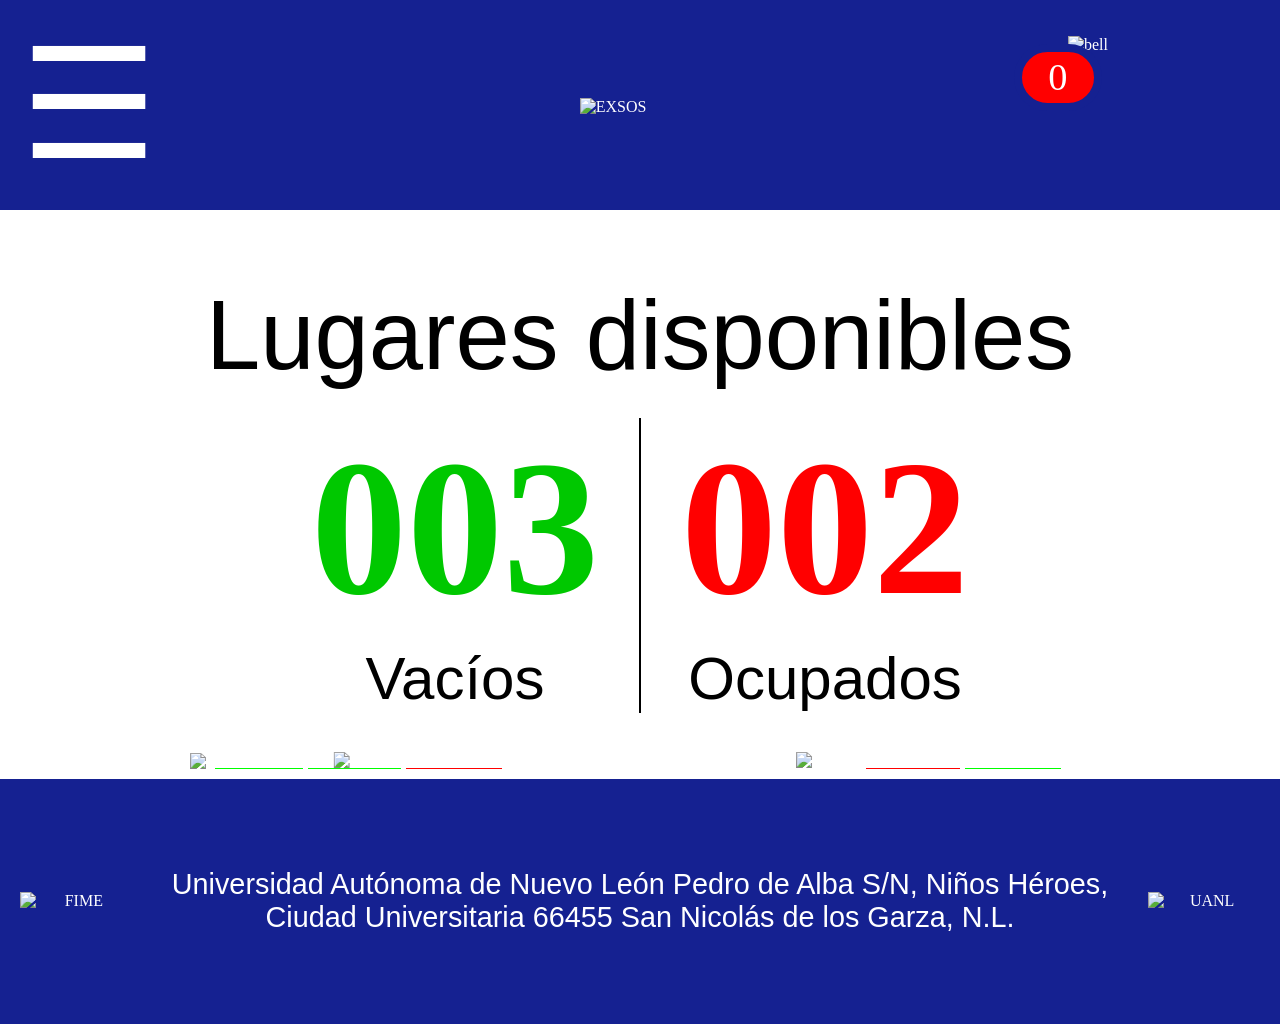
==== commit 81bbb7ba: "Update index.html" ====
--- a/index.html
+++ b/index.html
@@ -13,7 +13,7 @@
     </head>
 
     <body>
-
+                <div id="contenedorAlerta" class="alerta-acceso"></div>
     <!--    ----------------         Aqui esta para el menu despegable               ------------------   -->
                  <div class="header">
                     <div class="menu-btn" onclick="abrirMenu()">☰</div>
@@ -142,11 +142,6 @@
 </div>
 
         
-<div class="contenedor-boton-acceso">
-    <button id="btnAbrirPluma" class="boton-premium" onclick="solicitarApertura()">
-        Abrir Entrada
-    </button>
-</div> 
 
 
 
--- a/Styles.css
+++ b/Styles.css
@@ -2,60 +2,126 @@
     margin: 0;
 }
 
-/* Contenedor para centrar el botón */
-.contenedor-boton-acceso {
-    display: flex;
-    justify-content: center;
-    margin: 40px 0;
-}
-
-/* Estilo Moderno del Botón */
-.boton-premium {
-    background: linear-gradient(135deg, #152191 0%, #0c1661 100%);
-    color: white;
+/* Botón "Cerrar" dentro de la alerta */
+.btn-cerrar-alerta {
+    background-color: #FFD400; /* Amarillo UANL */
+    color: #152191;            /* Azul */
     border: none;
-    padding: 18px 35px;
-    font-size: 1.2rem;
+    padding: 8px 20px;
+    font-weight: bold;
+    border-radius: 5px;
+    cursor: pointer;
+    float: right;              /* Lo posiciona a la derecha */
+    margin-bottom: 10px;
     font-family: 'Gill Sans', sans-serif;
-    font-weight: bold;
-    border-radius: 50px;
-    cursor: pointer;
-    box-shadow: 0 10px 20px rgba(0,0,0,0.3);
-    transition: all 0.3s ease;
-    display: flex;
-    align-items: center;
-    gap: 10px;
-}
-
-.boton-premium:hover {
-    transform: translateY(-3px);
-    box-shadow: 0 15px 25px rgba(0,0,0,0.4);
-    background: linear-gradient(135deg, #1d2dbd 0%, #152191 100%);
-}
-
-.boton-premium:active {
-    transform: translateY(1px);
-}
-
-/* Estilo para el mensaje de alerta (Toast) */
+}
+
+.btn-cerrar-alerta:hover {
+    background-color: #e5c100;
+}
+
+/* Ajuste de la caja de alerta */
 .alerta-acceso {
     position: fixed;
     top: 20px;
     left: 50%;
     transform: translateX(-50%) translateY(-20px);
-    background: #ff3333;
-    color: white;
-    padding: 15px 25px;
-    border-radius: 10px;
+    background: white;        /* Fondo blanco para que resalte el texto */
+    color: #333;
+    padding: 20px;
+    border-radius: 12px;
+    box-shadow: 0 10px 30px rgba(0,0,0,0.3);
+    border-top: 5px solid #152191;
     z-index: 10000;
     opacity: 0;
-    transition: 0.3s;
-    font-family: sans-serif;
+    visibility: hidden;
+    transition: all 0.3s ease;
+    width: 300px;
+}
+
+.alerta-acceso.visible {
+    opacity: 1;
+    visibility: visible;
+    transform: translateX(-50%) translateY(0);
+}
+
+/* Contenedor con más espacio */
+.contenedor-boton-acceso {
+    display: flex;
+    justify-content: center;
+    margin: 50px 0; /* Más separación del mapa */
+}
+
+/* Botón Versión "Gigante" */
+.boton-premium {
+    background: linear-gradient(135deg, #152191 0%, #0c1661 100%);
+    color: white;
+    border: 3px solid #ead228; /* Borde amarillo UANL para resaltar */
+    
+    /* Tamaño aumentado */
+    padding: 25px 60px; 
+    font-size: 2rem; /* Texto mucho más grande */
+    
+    font-family: 'Gill Sans', sans-serif;
+    font-weight: 800;
+    text-transform: uppercase;
+    border-radius: 100px; /* Bordes totalmente ovalados */
+    cursor: pointer;
+    
+    /* Sombra más profunda para dar profundidad */
+    box-shadow: 0 15px 35px rgba(0,0,0,0.4);
+    transition: all 0.3s cubic-bezier(0.175, 0.885, 0.32, 1.275);
+    
+    display: flex;
+    align-items: center;
+    gap: 20px;
+}
+
+/* Efectos de interacción */
+.boton-premium:hover {
+    transform: scale(1.05); /* Se agranda un poco al pasar el mouse */
+    background: linear-gradient(135deg, #1d2dbd 0%, #152191 100%);
+    box-shadow: 0 20px 40px rgba(0,0,0,0.5);
+}
+
+.boton-premium:active {
+    transform: scale(0.95); /* Efecto de hundimiento al presionar */
+    box-shadow: 0 5px 15px rgba(0,0,0,0.3);
+}
+
+/* Icono dentro del botón */
+.boton-premium::before {
+    content: "🚗";
+    font-size: 2.5rem;
+}
+
+/* Ajuste para pantallas pequeñas (Móviles) */
+@media (max-width: 600px) {
+    .boton-premium {
+        padding: 20px 40px;
+        font-size: 1.5rem;
+        width: 90%; /* Casi todo el ancho del cel */
+        justify-content: center;
+    }
+}
+
+/* Estilo para el mensaje de alerta (Toast) */
+/* Asegúrate de tener esto en tu Styles.css */
+.alerta-acceso {
+    position: fixed;
+    top: -100px; /* Escondido arriba */
+    left: 50%;
+    transform: translateX(-50%);
+    color: white;
+    padding: 20px;
+    border-radius: 15px;
+    z-index: 10000;
+    transition: all 0.5s ease; /* Animación de caída */
+    box-shadow: 0 5px 15px rgba(0,0,0,0.3);
 }
 
 .alerta-acceso.show {
-    opacity: 1;
-    transform: translateX(-50%) translateY(0);
+    top: 20px; /* Cae a la vista */
 }
 
 
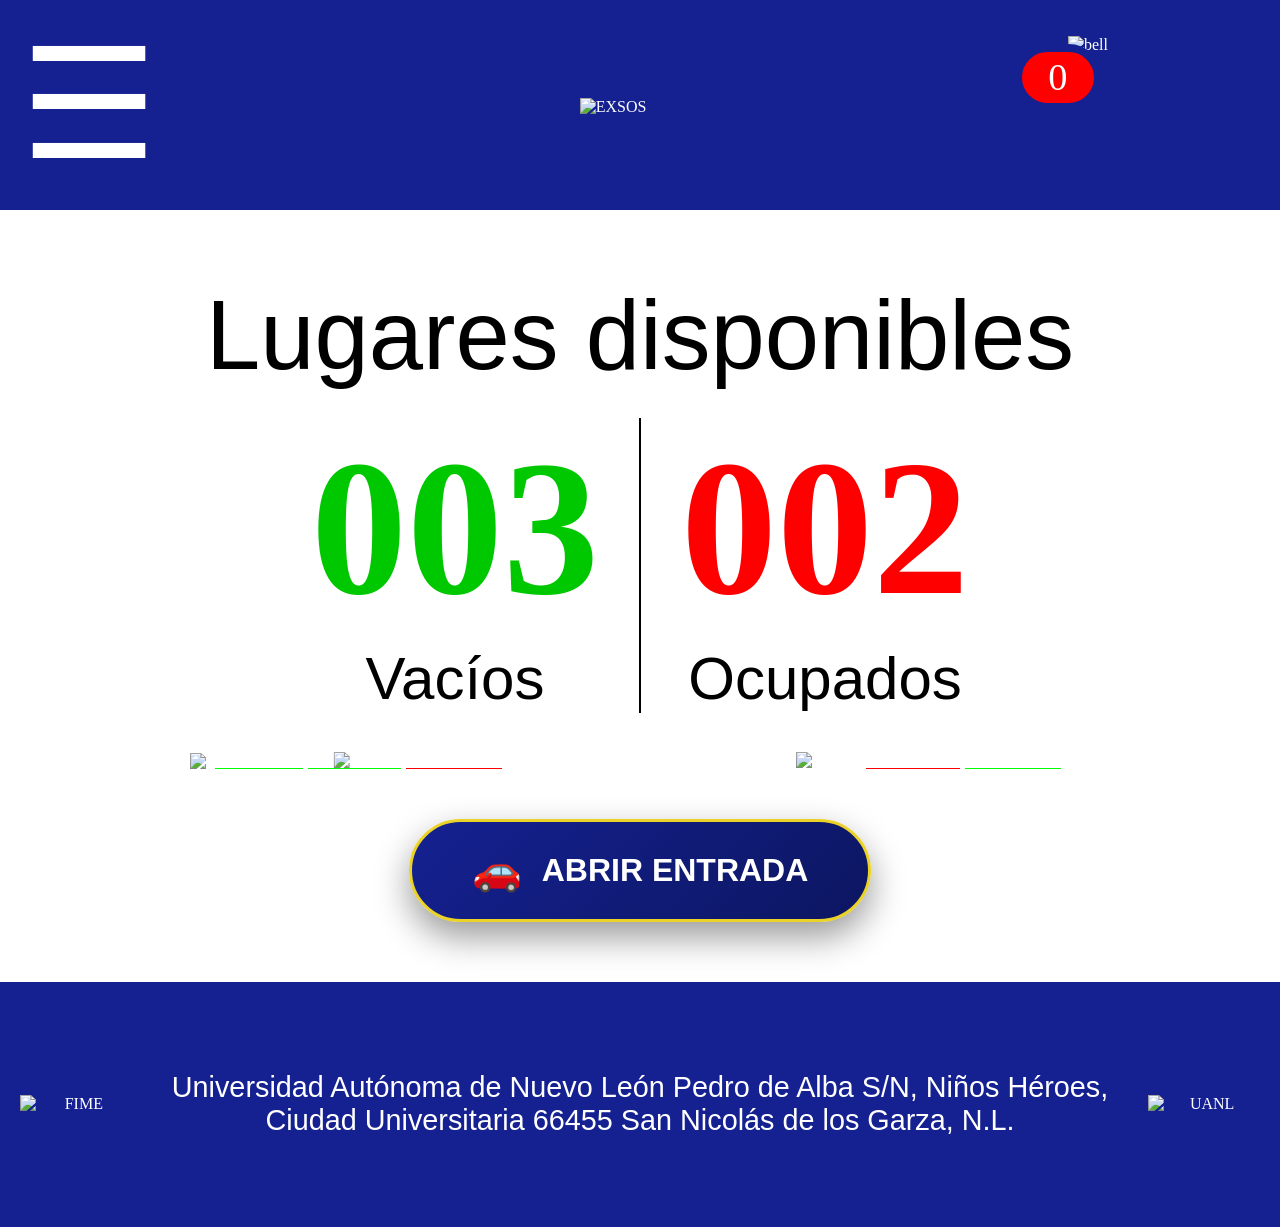
==== commit 7d889931: "Update index.html" ====
--- a/index.html
+++ b/index.html
@@ -141,6 +141,13 @@
 
 </div>
 
+        <div class="contenedor-boton-acceso">
+    <button id="btnAbrirPluma" class="boton-premium" onclick="solicitarApertura()">
+        Abrir Entrada
+    </button>
+</div> 
+
+
         
 
 
@@ -211,19 +218,116 @@
         
         <!-- SCRIPT INTEGRADO: Reemplaza el llamado externo para asegurar la conexión -->
         <script>
-            /* ========================= */
-            /* CONEXIÓN A FIREBASE       */
-            /* ========================= */
-            const firebaseConfig = {
-                databaseURL: "https://esp32-ecdcf-default-rtdb.asia-southeast1.firebasedatabase.app"
-            };
+
             
-            // Inicializar Firebase
-            firebase.initializeApp(firebaseConfig);
-            const db = firebase.database();
-
+            /* ========================= */
+/* ========================= */
+/* 🔥 FIREBASE 2 BASES       */
+/* ========================= */
+
+// 🔵 BASE CAJONES
+const configCajones = {
+    apiKey: "AIzaSyBTnfeDaDYQlk3ugUHzc3SXB_b7dMrv3Qg",
+    databaseURL: "https://esp32-ecdcf-default-rtdb.asia-southeast1.firebasedatabase.app"
+};
+
+// 🟢 BASE PLUMA
+const configPluma = {
+    apiKey: "AIzaSyDTEJ3mfhPKsC2gsp4VNutoCcZ-4naQNTs",
+    databaseURL: "https://estacionamientouanl-default-rtdb.firebaseio.com"
+};
+
+// 🔥 INICIALIZAR LAS 2
+const appCajones = firebase.initializeApp(configCajones, "cajonesApp");
+const appPluma = firebase.initializeApp(configPluma, "plumaApp");
+
+const dbCajones = appCajones.database();
+const dbPluma = appPluma.database();
+
+/* ========================= */
+/* 🚗 CAJONES (BASE 1)       */
+/* ========================= */
+
+dbCajones.ref('estacionamiento').on('value', (snapshot) => {
+    const data = snapshot.val();
+    
+    if (data) {
+        let estados = [data.cajon1, data.cajon2, data.cajon3, data.cajon4, data.cajon5];
+
+        let cajones = [
+            document.querySelector(".cajon1"),
+            document.querySelector(".cajon2"),
+            document.querySelector(".cajon3"),
+            document.querySelector(".cajon4"),
+            document.querySelector(".cajon5")
+        ];
+
+        let ocupados = 0;
+        let libres = 0;
+
+        for (let i = 0; i < 5; i++) {
+            if (cajones[i]) {
+                if (estados[i] == 0) {
+                    cajones[i].classList.remove("libre");
+                    cajones[i].classList.add("ocupado");
+                    ocupados++;
+                } else {
+                    cajones[i].classList.remove("ocupado");
+                    cajones[i].classList.add("libre");
+                    libres++;
+                }
+            }
+        }
+
+        document.querySelector(".numero-verde").innerText = libres.toString().padStart(3,'0');
+        document.querySelector(".numero-rojo").innerText = ocupados.toString().padStart(3,'0');
+    }
+});
+
+/* ========================= */
+/* 🚧 SENSOR + PLUMA (BASE 2)*/
+/* ========================= */
+
+let estadoSensorActual = 0;
+
+const refSensor = dbPluma.ref("estacionamiento/sensor_presion");
+const refPluma = dbPluma.ref("estacionamiento/pluma");
+
+// 🔥 ESCUCHAR SENSOR
+refSensor.on("value", (snapshot) => {
+    if(snapshot.exists()){
+        estadoSensorActual = snapshot.val();
+    }
+});
+
+// 🔥 BOTÓN
+window.solicitarApertura = function(){
+
+    const alerta = document.getElementById("contenedorAlerta");
+
+    if(estadoSensorActual == 0){
+        alerta.innerHTML = "⚠️ Posiciónese en la entrada";
+        alerta.style.background = "#ff3b3b";
+        alerta.style.display = "block";
+        setTimeout(()=> alerta.style.display="none", 3000);
+        return;
+    }
+
+    if(estadoSensorActual == 1){
+        refPluma.set(1);
+        alerta.innerHTML = "✅ Bienvenido";
+        alerta.style.background = "#00c853";
+        alerta.style.display = "block";
+        setTimeout(()=> alerta.style.display="none", 3000);
+    }
+};
+
+
+
+
+            
             // Escuchar cambios en la ruta "estacionamiento" en TIEMPO REAL
-            db.ref('estacionamiento').on('value', (snapshot) => {
+           dbCajones.ref('estacionamiento').on('value', (snapshot) => {
                 const data = snapshot.val();
                 
                 if (data) {
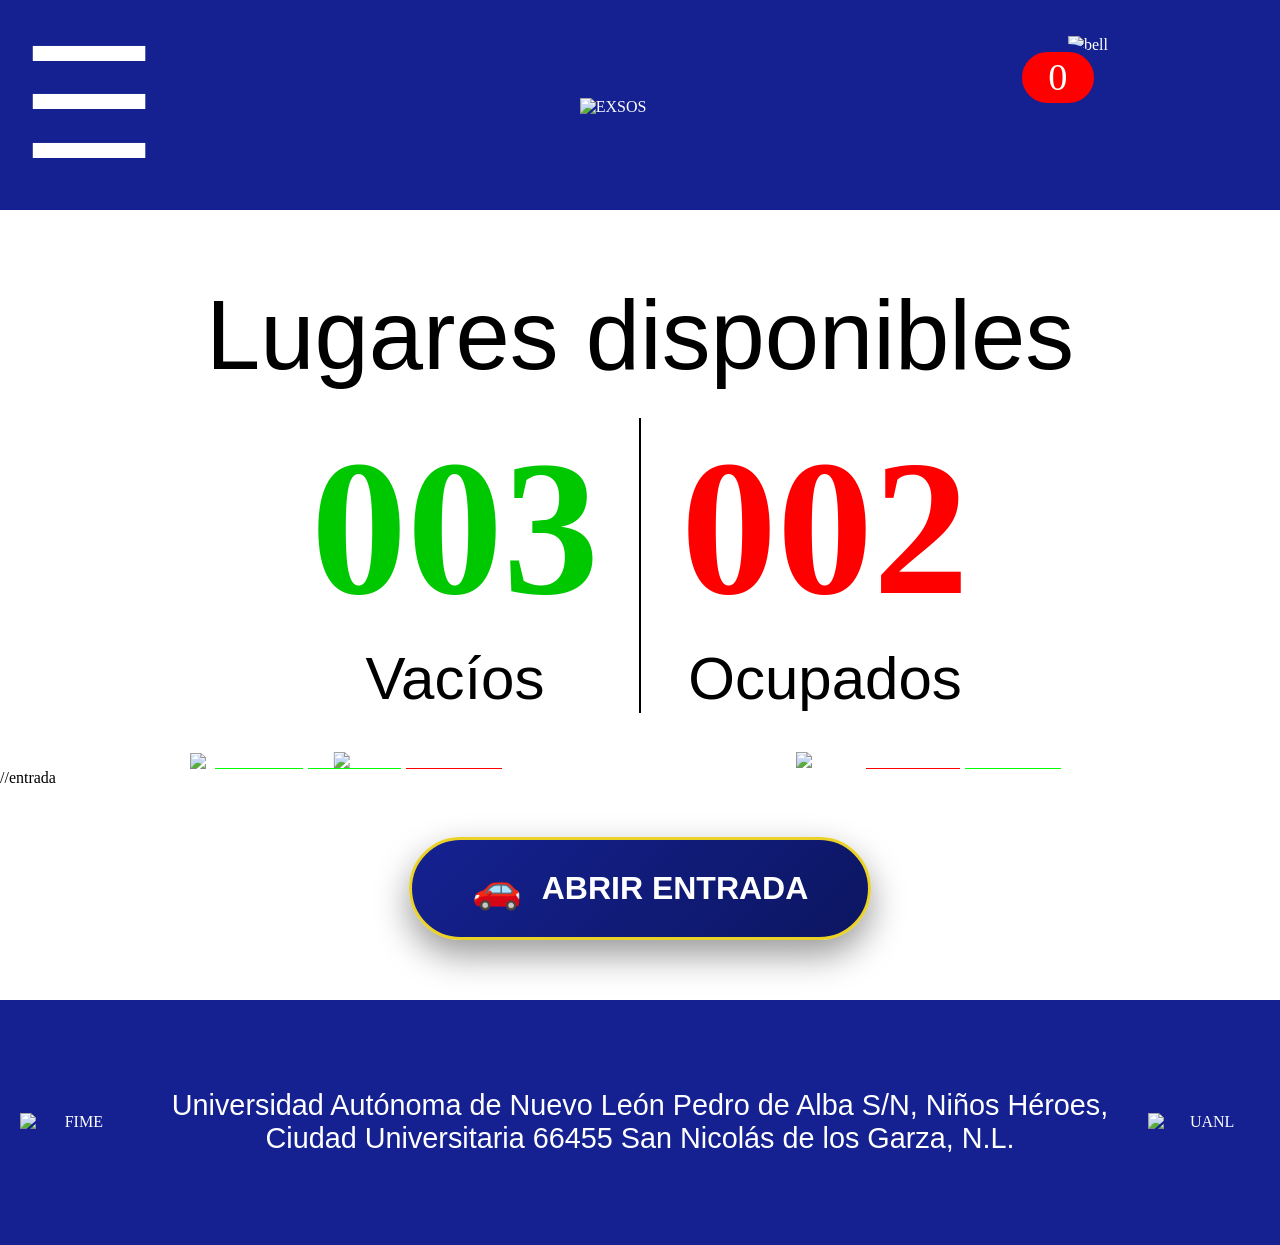
==== commit 28ecbc42: "Update index.html" ====
--- a/index.html
+++ b/index.html
@@ -140,7 +140,19 @@
 </div>
 
 </div>
-
+        
+        <!-- POPUP ACCESO -->
+<div id="popupAcceso" class="popup" style="display:none;">
+    
+    <div class="popup-contenido">
+        <h2 id="mensajeAccesoTitulo"></h2>
+        <p id="mensajeAccesoTexto"></p>
+
+        <button onclick="cerrarPopupAcceso()">Cerrar</button>
+    </div>
+
+</div>
+//entrada 
         <div class="contenedor-boton-acceso">
     <button id="btnAbrirPluma" class="boton-premium" onclick="solicitarApertura()">
         Abrir Entrada
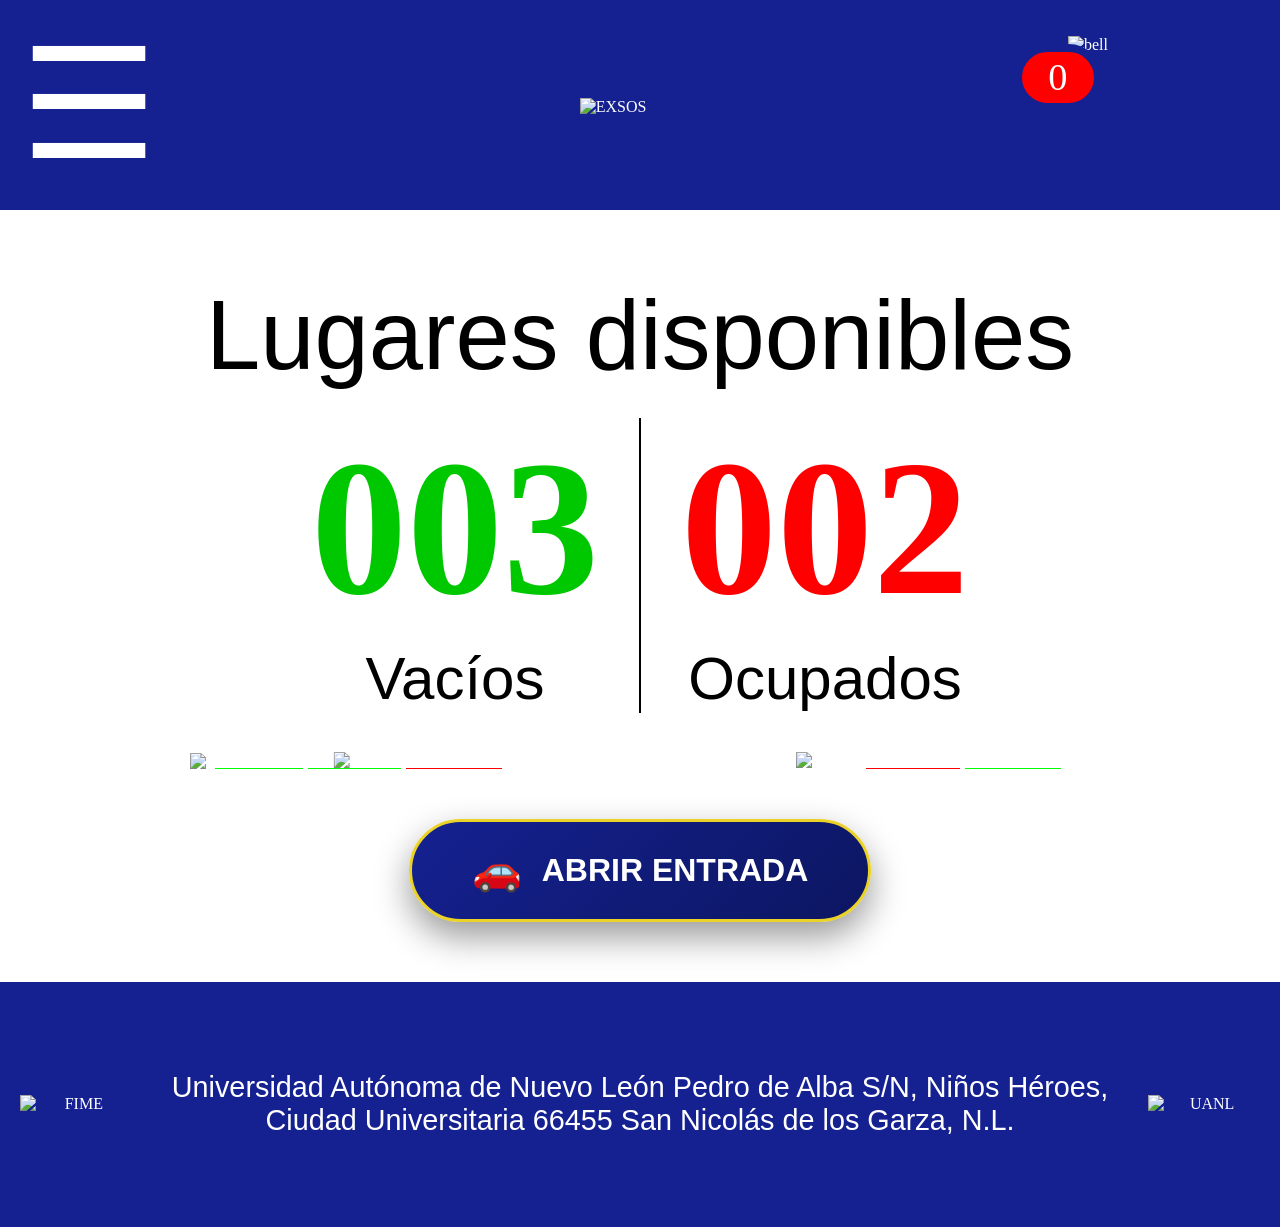
==== commit 154a1b41: "Update index.html" ====
--- a/index.html
+++ b/index.html
@@ -140,19 +140,7 @@
 </div>
 
 </div>
-        
-        <!-- POPUP ACCESO -->
-<div id="popupAcceso" class="popup" style="display:none;">
-    
-    <div class="popup-contenido">
-        <h2 id="mensajeAccesoTitulo"></h2>
-        <p id="mensajeAccesoTexto"></p>
-
-        <button onclick="cerrarPopupAcceso()">Cerrar</button>
-    </div>
-
-</div>
-//entrada 
+
         <div class="contenedor-boton-acceso">
     <button id="btnAbrirPluma" class="boton-premium" onclick="solicitarApertura()">
         Abrir Entrada
